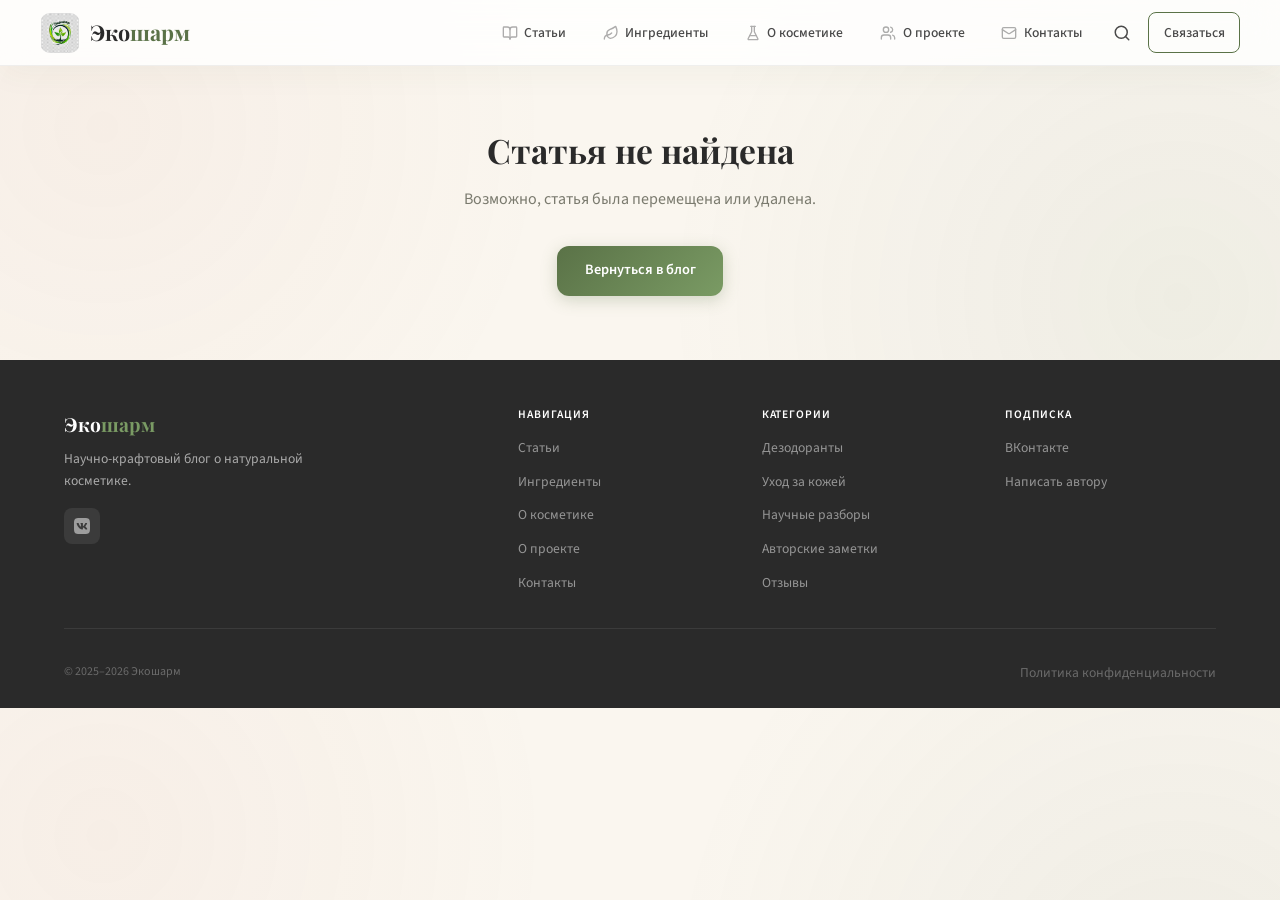
==== article.html @ a515c119 "Prepare Ecosharm site for GitHub Pages" ====
<!DOCTYPE html>
<html lang="ru">
<head>
  <meta charset="UTF-8">
  <meta name="viewport" content="width=device-width, initial-scale=1.0">
  <title>Статья — Экошарм</title>
  <meta name="description" content="">
  <link rel="preconnect" href="https://fonts.googleapis.com">
  <link rel="preconnect" href="https://fonts.gstatic.com" crossorigin>
  <link href="https://fonts.googleapis.com/css2?family=Playfair+Display:ital,wght@0,400;0,600;0,700;1,400&family=Source+Sans+3:wght@300;400;500;600;700&display=swap" rel="stylesheet">
  <link rel="stylesheet" href="css/style.css">
</head>
<body>

<!-- HEADER -->
<header class="header" id="header">
  <div class="container header__inner">
    <a href="index.html" class="logo">
      <img src="logo.png" alt="Экошарм" class="logo__img">
      <div class="logo__text">Эко<span>шарм</span></div>
    </a>
    <nav>
      <ul class="nav" id="navLinks">
        <li>
          <a href="blog.html">
            <svg width="15" height="15" viewBox="0 0 24 24" fill="none" stroke="currentColor" stroke-width="2" stroke-linecap="round" stroke-linejoin="round"><path d="M12 7v14"/><path d="M3 18a1 1 0 0 1-1-1V4a1 1 0 0 1 1-1h5a4 4 0 0 1 4 4 4 4 0 0 1 4-4h5a1 1 0 0 1 1 1v13a1 1 0 0 1-1 1h-6a3 3 0 0 0-3 3 3 3 0 0 0-3-3z"/></svg>
            Статьи
          </a>
        </li>
        <li>
          <a href="blog.html">
            <svg width="15" height="15" viewBox="0 0 24 24" fill="none" stroke="currentColor" stroke-width="2" stroke-linecap="round" stroke-linejoin="round"><path d="M11 20A7 7 0 0 1 9.8 6.9C15.5 4.9 17 3.5 19 2c1 2 2 4.5 2 8 0 5.5-4.78 10-10 10Z"/><path d="M2 21c0-3 1.85-5.36 5.08-6C9.5 14.52 12 13 13 12"/></svg>
            Ингредиенты
          </a>
        </li>
        <li>
          <a href="blog.html">
            <svg width="15" height="15" viewBox="0 0 24 24" fill="none" stroke="currentColor" stroke-width="2" stroke-linecap="round" stroke-linejoin="round"><path d="M10 2v7.527a2 2 0 0 1-.211.896L4.72 20.55a1 1 0 0 0 .9 1.45h12.76a1 1 0 0 0 .9-1.45l-5.069-10.127A2 2 0 0 1 14 9.527V2"/><path d="M8.5 2h7"/><path d="M7 16h10"/></svg>
            О косметике
          </a>
        </li>
        <li>
          <a href="index.html">
            <svg width="15" height="15" viewBox="0 0 24 24" fill="none" stroke="currentColor" stroke-width="2" stroke-linecap="round" stroke-linejoin="round"><path d="M16 21v-2a4 4 0 0 0-4-4H6a4 4 0 0 0-4 4v2"/><circle cx="9" cy="7" r="4"/><path d="M22 21v-2a4 4 0 0 0-3-3.87"/><path d="M16 3.13a4 4 0 0 1 0 7.75"/></svg>
            О проекте
          </a>
        </li>
        <li>
          <a href="contact.html">
            <svg width="15" height="15" viewBox="0 0 24 24" fill="none" stroke="currentColor" stroke-width="2" stroke-linecap="round" stroke-linejoin="round"><rect width="20" height="16" x="2" y="4" rx="2"/><path d="m22 7-8.97 5.7a1.94 1.94 0 0 1-2.06 0L2 7"/></svg>
            Контакты
          </a>
        </li>
        <li>
          <button class="nav__search" id="searchBtn" aria-label="Поиск">
            <svg viewBox="0 0 24 24" fill="none" stroke="currentColor" stroke-width="2" stroke-linecap="round" stroke-linejoin="round"><circle cx="11" cy="11" r="8"/><path d="m21 21-4.3-4.3"/></svg>
          </button>
        </li>
        <li>
          <a href="contact.html" class="nav__subscribe">Связаться</a>
        </li>
      </ul>
    </nav>
    <button class="burger" id="burger" aria-label="Меню"><span></span><span></span><span></span></button>
  </div>
</header>

<!-- SEARCH OVERLAY -->
<div class="search-overlay" id="searchOverlay">
  <div class="search-box">
    <div class="search-input-wrap">
      <svg viewBox="0 0 24 24" fill="none" stroke="currentColor" stroke-width="2" stroke-linecap="round" stroke-linejoin="round"><circle cx="11" cy="11" r="8"/><path d="m21 21-4.3-4.3"/></svg>
      <input type="text" class="search-input" id="searchInput" placeholder="Поиск по статьям...">
      <button class="search-close" id="searchClose">
        <svg viewBox="0 0 24 24" fill="none" stroke="currentColor" stroke-width="2" stroke-linecap="round" stroke-linejoin="round"><path d="M18 6 6 18"/><path d="m6 6 12 12"/></svg>
      </button>
    </div>
    <div class="search-results" id="searchResults"></div>
  </div>
</div>

<main id="articlePage"></main>

<!-- FOOTER -->
<footer class="footer">
  <div class="container">
    <div class="footer__grid">
      <div class="footer__brand">
        <div class="logo__text" style="color:white;font-size:1.2rem;">Эко<span style="color:var(--olive-light);">шарм</span></div>
        <p>Научно-крафтовый блог о натуральной косметике.</p>
        <div class="footer__social">
          <a href="https://vk.com/pautinkainfo" target="_blank" rel="noopener noreferrer" aria-label="VK Татьяны Соколовой">
            <svg viewBox="0 0 24 24" fill="currentColor"><path d="M15.684 0H8.316C1.592 0 0 1.592 0 8.316v7.368C0 22.408 1.592 24 8.316 24h7.368C22.408 24 24 22.408 24 15.684V8.316C24 1.592 22.391 0 15.684 0zm3.692 17.123h-1.744c-.66 0-.864-.525-2.05-1.727-1.033-1-1.49-1.135-1.744-1.135-.356 0-.458.102-.458.593v1.575c0 .424-.135.678-1.253.678-1.846 0-3.896-1.118-5.339-3.202C4.624 10.857 4.03 8.57 4.03 8.096c0-.254.102-.491.593-.491h1.744c.44 0 .61.203.78.677.864 2.49 2.303 4.675 2.896 4.675.22 0 .322-.102.322-.66V9.721c-.068-1.186-.695-1.287-.695-1.71 0-.203.17-.407.44-.407h2.744c.373 0 .508.203.508.643v3.473c0 .372.17.508.271.508.22 0 .407-.136.813-.542 1.253-1.406 2.151-3.574 2.151-3.574.119-.254.322-.491.763-.491h1.744c.525 0 .644.27.525.643-.22 1.017-2.354 4.031-2.354 4.031-.186.305-.254.44 0 .78.186.254.796.78 1.203 1.253.745.847 1.32 1.558 1.473 2.05.17.49-.085.744-.576.744z"/></svg>
          </a>
        </div>
      </div>
      <div>
        <h4>Навигация</h4>
        <ul>
          <li><a href="blog.html">Статьи</a></li>
          <li><a href="blog.html">Ингредиенты</a></li>
          <li><a href="blog.html">О косметике</a></li>
          <li><a href="index.html">О проекте</a></li>
          <li><a href="contact.html">Контакты</a></li>
        </ul>
      </div>
      <div>
        <h4>Категории</h4>
        <ul>
          <li><a href="blog.html">Дезодоранты</a></li>
          <li><a href="blog.html">Уход за кожей</a></li>
          <li><a href="blog.html">Научные разборы</a></li>
          <li><a href="blog.html">Авторские заметки</a></li>
          <li><a href="blog.html">Отзывы</a></li>
        </ul>
      </div>
      <div>
        <h4>Подписка</h4>
        <ul>
          <li><a href="https://vk.com/pautinkainfo" target="_blank" rel="noopener noreferrer">ВКонтакте</a></li>
          <li><a href="contact.html">Написать автору</a></li>
        </ul>
      </div>
    </div>
    <div class="footer__bottom">
      <span>&copy; 2025–2026 Экошарм</span>
      <a href="#">Политика конфиденциальности</a>
    </div>
  </div>
</footer>

<button class="to-top" id="toTop" aria-label="Наверх">&uarr;</button>

<script src="js/data.js"></script>
<script src="js/main.js"></script>
</body>
</html>
---- css/style.css ----
/* ==========================================
   ЭКОШАРМ — v3 Modern Redesign
   ========================================== */

/* ===== VARIABLES ===== */
:root {
  --olive: #5A7247;
  --olive-dark: #3D5230;
  --olive-light: #7A9B64;
  --olive-muted: rgba(90,114,71,0.08);
  --terracotta: #C4704B;
  --terracotta-light: #E8956E;
  --cream: #FAF6EF;
  --cream-dark: #F0E8DA;
  --sand: #E0D5C3;
  --charcoal: #2A2A2A;
  --graphite: #4A4A4A;
  --stone: #7A7A6E;
  --white: #FFFFFF;

  --font-display: 'Playfair Display', Georgia, serif;
  --font-body: 'Source Sans 3', 'Segoe UI', sans-serif;

  --max-w: 1200px;
  --content-w: 720px;
  --radius: 12px;
  --radius-lg: 18px;
  --radius-xl: 24px;

  --shadow-sm: 0 2px 8px rgba(0,0,0,0.05);
  --shadow-md: 0 8px 30px rgba(0,0,0,0.08);
  --shadow-lg: 0 20px 60px rgba(0,0,0,0.1);
  --shadow-card: 0 4px 20px rgba(90,114,71,0.08);
  --shadow-card-hover: 0 12px 40px rgba(90,114,71,0.14);

  --glass-bg: rgba(255,255,255,0.82);
  --glass-border: rgba(255,255,255,0.4);
  --transition: 0.3s cubic-bezier(0.4, 0, 0.2, 1);
}

/* ===== RESET ===== */
*, *::before, *::after { margin: 0; padding: 0; box-sizing: border-box; }
html { scroll-behavior: smooth; }
body {
  font-family: var(--font-body);
  line-height: 1.7;
  color: var(--charcoal);
  background: var(--cream);
  -webkit-font-smoothing: antialiased;
  overflow-x: hidden;
}
img { max-width: 100%; height: auto; display: block; }
a { color: var(--olive); text-decoration: none; transition: color var(--transition); }
a:hover { color: var(--terracotta); }
ul { list-style: none; }

h1, h2, h3, h4 { font-family: var(--font-display); font-weight: 700; line-height: 1.2; }
h1 { font-size: clamp(2.2rem, 5vw, 3.4rem); letter-spacing: -0.02em; }
h2 { font-size: clamp(1.5rem, 3vw, 2.1rem); }
h3 { font-size: clamp(1.1rem, 2vw, 1.35rem); }

.container { max-width: var(--max-w); margin: 0 auto; padding: 0 1.5rem; }
.container--narrow { max-width: var(--content-w); }

/* ===== HEADER ===== */
.header {
  position: sticky; top: 0; z-index: 100;
  background: var(--glass-bg);
  backdrop-filter: blur(16px);
  -webkit-backdrop-filter: blur(16px);
  border-bottom: 1px solid rgba(0,0,0,0.06);
  transition: background var(--transition), box-shadow var(--transition);
}
.header.scrolled {
  background: rgba(250,246,239,0.97);
  box-shadow: 0 2px 20px rgba(0,0,0,0.06);
}
.header__inner {
  display: flex; align-items: center; justify-content: space-between;
  padding: 0.75rem 0;
}

/* Logo */
.logo { display: flex; align-items: center; gap: 0.6rem; text-decoration: none; }
.logo__img {
  width: 40px; height: 40px;
  border-radius: 10px;
  object-fit: contain;
  transition: transform var(--transition);
}
.logo:hover .logo__img { transform: rotate(-5deg) scale(1.05); }
.logo__icon {
  width: 36px; height: 36px;
  background: var(--olive);
  border-radius: 10px;
  display: flex; align-items: center; justify-content: center;
  color: white; font-size: 1rem;
  box-shadow: 0 2px 8px rgba(90,114,71,0.3);
  transition: transform var(--transition);
}
.logo:hover .logo__icon { transform: rotate(-5deg) scale(1.05); }
.logo__text {
  font-family: var(--font-display); font-size: 1.35rem; font-weight: 700;
  color: var(--charcoal);
}
.logo__text span { color: var(--olive); }

/* Navigation */
.nav { display: flex; align-items: center; gap: 0.5rem; list-style: none; }
.nav li { position: relative; }
.nav a {
  display: inline-flex; align-items: center; gap: 0.4rem;
  padding: 0.5rem 0.9rem;
  font-size: 0.85rem; font-weight: 500; color: var(--graphite);
  border-radius: 8px; transition: all var(--transition);
}
.nav a svg { width: 16px; height: 16px; opacity: 0.45; transition: opacity var(--transition); }
.nav a:hover { color: var(--olive); background: var(--olive-muted); }
.nav a:hover svg { opacity: 0.8; }
.nav a.active { color: var(--olive); font-weight: 600; }
.nav a.active::after {
  content: ''; position: absolute; bottom: 2px; left: 50%; transform: translateX(-50%);
  width: 18px; height: 2px; background: var(--olive); border-radius: 1px;
}

/* Search icon */
.nav__search {
  width: 36px; height: 36px;
  display: flex; align-items: center; justify-content: center;
  border: none; background: transparent; cursor: pointer;
  border-radius: 8px; transition: all var(--transition);
  color: var(--graphite);
}
.nav__search:hover { background: var(--olive-muted); color: var(--olive); }
.nav__search svg { width: 18px; height: 18px; }

/* Subscribe button */
.nav__subscribe {
  display: inline-flex; align-items: center; gap: 0.3rem;
  padding: 0.5rem 1.1rem;
  background: transparent; color: var(--olive);
  border: 1.5px solid var(--olive);
  border-radius: var(--radius); font-size: 0.8rem; font-weight: 600;
  cursor: pointer; transition: all var(--transition);
  text-decoration: none;
}
.nav__subscribe:hover {
  background: var(--olive); color: white;
  box-shadow: 0 4px 16px rgba(90,114,71,0.3);
  transform: translateY(-1px);
}

/* Burger */
.burger {
  display: none; background: none; border: none; cursor: pointer;
  padding: 0.5rem; border-radius: 8px;
  transition: background var(--transition);
}
.burger:hover { background: var(--olive-muted); }
.burger span {
  display: block; width: 20px; height: 2px; background: var(--charcoal);
  margin: 5px 0; transition: all 0.3s; border-radius: 1px;
}

/* ===== SEARCH OVERLAY ===== */
.search-overlay {
  position: fixed; inset: 0; z-index: 200;
  background: rgba(42,42,42,0.6);
  backdrop-filter: blur(8px);
  -webkit-backdrop-filter: blur(8px);
  display: flex; align-items: flex-start; justify-content: center;
  padding-top: 12vh;
  opacity: 0; pointer-events: none;
  transition: opacity 0.3s;
}
.search-overlay.open { opacity: 1; pointer-events: all; }
.search-box {
  background: white; border-radius: var(--radius-xl);
  width: 90%; max-width: 600px;
  box-shadow: var(--shadow-lg);
  overflow: hidden;
  transform: translateY(-20px);
  transition: transform 0.3s;
}
.search-overlay.open .search-box { transform: translateY(0); }
.search-input-wrap {
  display: flex; align-items: center; gap: 0.8rem;
  padding: 1.2rem 1.5rem;
  border-bottom: 1px solid rgba(0,0,0,0.06);
}
.search-input-wrap svg { width: 20px; height: 20px; color: var(--stone); flex-shrink: 0; }
.search-input {
  flex: 1; border: none; outline: none;
  font-family: var(--font-body); font-size: 1rem;
  color: var(--charcoal); background: transparent;
}
.search-input::placeholder { color: var(--stone); }
.search-close {
  background: none; border: none; cursor: pointer;
  color: var(--stone); padding: 0.3rem; border-radius: 6px;
  transition: all var(--transition);
}
.search-close:hover { background: var(--cream); color: var(--charcoal); }
.search-close svg { width: 18px; height: 18px; }
.search-results { max-height: 50vh; overflow-y: auto; padding: 0.5rem; }
.search-result {
  display: flex; gap: 1rem; padding: 0.8rem; border-radius: var(--radius);
  text-decoration: none; color: inherit; transition: background var(--transition);
}
.search-result:hover { background: var(--cream); }
.search-result__img {
  width: 60px; height: 60px; border-radius: 8px; object-fit: cover;
  background: var(--cream-dark); flex-shrink: 0;
}
.search-result__info { flex: 1; min-width: 0; }
.search-result__cat {
  font-size: 0.65rem; font-weight: 600; text-transform: uppercase;
  letter-spacing: 0.08em; color: var(--terracotta); margin-bottom: 0.15rem;
}
.search-result__title {
  font-family: var(--font-display); font-size: 0.95rem;
  line-height: 1.3; color: var(--charcoal);
}
.search-empty {
  text-align: center; padding: 2rem 1rem; color: var(--stone);
  font-size: 0.9rem;
}

/* ===== HERO ===== */
.hero {
  padding: 6rem 0 5rem;
  position: relative;
  overflow: hidden;
  background-image: url('../Фото к статьям/patern_listya.png');
  background-size: cover;
  background-position: center;
  background-repeat: no-repeat;
}
.hero::before {
  content: ''; position: absolute; inset: 0;
  background: rgba(250,246,239,0.85);
  pointer-events: none;
}
.hero__grid {
  display: grid; grid-template-columns: 1fr 1fr;
  gap: 4rem; align-items: center;
  position: relative; z-index: 1;
}
.hero__content { max-width: 540px; }
.hero__badge {
  display: inline-flex; align-items: center; gap: 0.4rem;
  background: white; border: 1px solid var(--sand);
  border-radius: 20px; padding: 0.4rem 1.1rem;
  font-size: 0.72rem; font-weight: 500; color: var(--olive);
  text-transform: uppercase; letter-spacing: 0.1em;
  margin-bottom: 1.8rem;
  box-shadow: var(--shadow-sm);
}
.hero h1 { margin-bottom: 1.4rem; }
.hero h1 em {
  font-style: normal; color: var(--olive);
  position: relative;
}
.hero h1 em::after {
  content: ''; position: absolute; bottom: 3px; left: 0; right: 0;
  height: 12px; background: rgba(90,114,71,0.12); border-radius: 6px; z-index: -1;
}
.hero__sub {
  font-size: 1.1rem; color: var(--stone); line-height: 1.85;
  font-weight: 300; margin-bottom: 2.2rem;
}
.hero__actions { display: flex; gap: 1rem; flex-wrap: wrap; }

/* Hero visual — decorative CSS composition */
.hero__visual {
  position: relative; display: flex; justify-content: center; align-items: center;
  min-height: 400px;
}
.hero__visual-bg {
  position: absolute; width: 320px; height: 320px;
  background: radial-gradient(circle, rgba(90,114,71,0.12) 0%, transparent 70%);
  border-radius: 50%; filter: blur(30px);
}
.hero__product-img {
  position: relative; z-index: 2;
  max-width: 360px; width: 100%; height: auto;
  border-radius: var(--radius-xl);
  box-shadow: var(--shadow-lg);
}
.hero__stamp {
  position: absolute; top: 10px; right: 20px; z-index: 3;
  width: 100px; height: 100px;
}
.hero__stamp svg { width: 100%; height: 100%; }

/* ===== BUTTONS ===== */
.btn {
  display: inline-flex; align-items: center; gap: 0.4rem;
  padding: 0.8rem 1.7rem; border-radius: var(--radius);
  font-family: var(--font-body); font-size: 0.9rem; font-weight: 600;
  cursor: pointer; transition: all var(--transition); border: none; text-decoration: none;
}
.btn--primary {
  background: linear-gradient(135deg, var(--olive), var(--olive-light));
  color: white;
  box-shadow: 0 4px 16px rgba(90,114,71,0.25);
}
.btn--primary:hover {
  color: white;
  transform: translateY(-2px);
  box-shadow: 0 8px 24px rgba(90,114,71,0.35);
}
.btn--outline {
  background: transparent; color: var(--olive);
  border: 1.5px solid var(--olive);
}
.btn--outline:hover {
  background: var(--olive); color: white;
  box-shadow: 0 4px 16px rgba(90,114,71,0.2);
}
.btn--ghost {
  background: transparent; color: var(--graphite);
  padding: 0.8rem 1rem;
  position: relative;
}
.btn--ghost::after {
  content: ''; position: absolute; bottom: 0.5rem; left: 1rem; right: 1rem;
  height: 1px; background: var(--stone); transition: background var(--transition);
}
.btn--ghost:hover { color: var(--olive); }
.btn--ghost:hover::after { background: var(--olive); }
.btn--sm { padding: 0.5rem 1rem; font-size: 0.82rem; }

/* ===== SECTION UTILS ===== */
.section { padding: 5rem 0; }
.section--white { background: white; }
.section-label {
  display: inline-block; font-size: 0.7rem; font-weight: 600;
  text-transform: uppercase; letter-spacing: 0.12em;
  color: var(--terracotta); margin-bottom: 0.5rem;
}
.section-header { text-align: center; margin-bottom: 2.5rem; }
.section-header h2 { margin-bottom: 0.5rem; }

/* ===== LATEST ARTICLES STRIP ===== */
.latest-strip {
  padding: 2.7rem 0 3rem;
  background: linear-gradient(180deg, white 0%, #FAF8F2 100%);
  border-bottom: 1px solid rgba(90,114,71,0.09);
  position: relative; z-index: 2;
}
.latest-strip__head {
  display: flex; justify-content: space-between; align-items: flex-end;
  gap: 1rem; margin-bottom: 1.35rem;
}
.latest-strip__head .section-label { margin-bottom: 0.2rem; }
.latest-strip__head h2 { font-size: clamp(1.35rem, 2.4vw, 1.8rem); }
.latest-strip__all { font-size: 0.86rem; font-weight: 600; white-space: nowrap; }
.latest-strip__all span { display: inline-block; transition: transform var(--transition); }
.latest-strip__all:hover span { transform: translateX(4px); }
.latest-strip__viewport { overflow-x: auto; scrollbar-width: thin; scrollbar-color: var(--sand) transparent; padding: 0.2rem 0 0.85rem; }
.latest-strip__track {
  display: grid; grid-auto-flow: column; grid-auto-columns: minmax(250px, 1fr);
  gap: 1rem; min-width: max-content; scroll-snap-type: x mandatory;
}
.latest-card {
  width: min(272px, 72vw); display: grid; grid-template-columns: 104px 1fr;
  min-height: 150px; overflow: hidden; scroll-snap-align: start;
  background: white; border-radius: 16px; border: 1px solid rgba(90,114,71,0.09);
  color: inherit; box-shadow: 0 8px 24px rgba(61,82,48,0.075);
  transition: transform var(--transition), box-shadow var(--transition), border-color var(--transition);
}
.latest-card:hover {
  color: inherit; transform: translateY(-3px); border-color: rgba(90,114,71,0.2);
  box-shadow: 0 15px 34px rgba(61,82,48,0.13);
}
.latest-card__image { position: relative; overflow: hidden; background: var(--cream-dark); }
.latest-card__image img { width: 100%; height: 100%; object-fit: cover; transition: transform 0.5s ease; }
.latest-card:hover .latest-card__image img { transform: scale(1.05); }
.latest-card__image > span:not(.latest-card__badge) {
  width: 100%; height: 100%; display: flex; align-items: center; justify-content: center;
  font-family: var(--font-display); font-size: 2rem; color: var(--olive);
}
.latest-card__badge {
  position: absolute; top: 0.55rem; left: 0.55rem; padding: 0.22rem 0.48rem;
  border-radius: 7px; background: var(--terracotta); color: white;
  font-size: 0.56rem; line-height: 1; font-weight: 700; text-transform: uppercase; letter-spacing: 0.05em;
  box-shadow: 0 3px 10px rgba(42,42,42,0.15);
}
.latest-card__body { min-width: 0; padding: 0.9rem 0.9rem 0.8rem; display: flex; flex-direction: column; }
.latest-card__meta { display: flex; justify-content: space-between; gap: 0.4rem; margin-bottom: 0.45rem; font-size: 0.6rem; }
.latest-card__meta span { color: var(--terracotta); font-weight: 700; text-transform: uppercase; letter-spacing: 0.06em; }
.latest-card__meta time { color: var(--stone); white-space: nowrap; }
.latest-card h3 { font-size: 0.92rem; line-height: 1.28; display: -webkit-box; -webkit-box-orient: vertical; -webkit-line-clamp: 3; overflow: hidden; }
.latest-card__read { margin-top: auto; padding-top: 0.5rem; color: var(--olive); font-size: 0.7rem; font-weight: 600; }
.latest-card__read b { display: inline-block; transition: transform var(--transition); }
.latest-card:hover .latest-card__read b { transform: translateX(3px); }
.latest-strip__mobile-hint { display: none; color: var(--stone); font-size: 0.7rem; text-align: center; }

/* ===== HOOK (shocking fact) ===== */
.hook { padding: 3.5rem 0; }
.hook__inner {
  max-width: 800px; margin: 0 auto;
  min-height: 292px; text-align: center; padding: 2.5rem 5rem 1.6rem;
  background: linear-gradient(135deg, rgba(90,114,71,0.04) 0%, rgba(196,112,75,0.03) 100%);
  border-radius: var(--radius-xl);
  border: 1px solid rgba(90,114,71,0.08);
  position: relative; display: flex; flex-direction: column; justify-content: center;
  box-shadow: 0 16px 46px rgba(61,82,48,0.07);
  outline: none; cursor: ns-resize;
}
.hook__inner:focus-visible { box-shadow: 0 0 0 3px rgba(90,114,71,0.18), 0 16px 46px rgba(61,82,48,0.1); }
.hook__icon {
  width: 44px; height: 44px; margin: 0 auto 1.2rem;
  background: rgba(196,112,75,0.1);
  border-radius: 12px;
  display: flex; align-items: center; justify-content: center;
}
.hook__icon svg { width: 20px; height: 20px; color: var(--terracotta); }
.hook__text {
  font-family: var(--font-display); font-size: clamp(1.1rem, 2.2vw, 1.4rem);
  font-style: italic; color: var(--charcoal); line-height: 1.6;
  max-width: 650px; margin: 0 auto 1rem;
}
.hook__source {
  font-size: 0.82rem; color: var(--stone);
}
.hook__source a { color: var(--stone); text-decoration: underline; text-decoration-color: rgba(122,122,110,0.35); text-underline-offset: 3px; }
.hook__source a:hover { color: var(--olive); text-decoration-color: var(--olive); }
.hook__slide { transition: opacity 0.18s ease, transform 0.18s ease; }
.hook__slide.is-changing { opacity: 0; transform: translateY(7px); }
.hook__nav {
  position: absolute; top: 50%; transform: translateY(-50%); z-index: 2;
  width: 42px; height: 42px; border-radius: 50%; border: 1px solid rgba(90,114,71,0.13);
  background: rgba(255,255,255,0.86); color: var(--olive); cursor: pointer;
  display: flex; align-items: center; justify-content: center; font-size: 1rem;
  box-shadow: 0 7px 20px rgba(61,82,48,0.09); transition: all var(--transition);
}
.hook__nav:hover { background: var(--olive); color: white; transform: translateY(-50%) scale(1.06); }
.hook__nav--prev { left: 1.35rem; }
.hook__nav--next { right: 1.35rem; }
.hook__footer { display: flex; flex-direction: column; align-items: center; gap: 0.55rem; margin-top: 1.25rem; }
.hook__dots { display: flex; align-items: center; justify-content: center; gap: 0.4rem; }
.hook__dots button {
  width: 7px; height: 7px; padding: 0; border: 0; border-radius: 10px;
  background: rgba(90,114,71,0.2); cursor: pointer; transition: all var(--transition);
}
.hook__dots button.active { width: 22px; background: var(--olive); }
.hook__dots button:focus-visible { outline: 2px solid var(--olive); outline-offset: 3px; }
.hook__hint { font-size: 0.62rem; color: rgba(122,122,110,0.72); letter-spacing: 0.03em; }

/* ===== PROBLEMS ===== */
.problems { padding: 5rem 0; }
.problems__grid {
  display: grid; grid-template-columns: repeat(3, 1fr); gap: 1.5rem;
}
.problem-card {
  padding: 2rem; background: white;
  border-radius: var(--radius-lg);
  border: 1px solid rgba(0,0,0,0.04);
  box-shadow: var(--shadow-sm);
  transition: all var(--transition);
  position: relative;
}
.problem-card:hover {
  transform: translateY(-4px);
  box-shadow: var(--shadow-card-hover);
}
.problem-card__num {
  font-family: var(--font-display); font-size: 2.5rem;
  font-weight: 700; color: rgba(90,114,71,0.1);
  line-height: 1; margin-bottom: 0.8rem;
}
.problem-card h3 {
  margin-bottom: 0.5rem; font-size: 1.15rem;
}
.problem-card p {
  color: var(--stone); font-size: 0.9rem; line-height: 1.65;
  margin-bottom: 1rem;
}
.problem-card__link {
  font-size: 0.82rem; font-weight: 600; color: var(--olive);
  transition: color var(--transition);
}
.problem-card__link:hover { color: var(--terracotta); }

/* ===== TESTIMONIAL ===== */
.testimonial {
  padding: 3.5rem 0; background: var(--olive-dark); color: white; text-align: center;
}
.testimonial blockquote {
  font-family: var(--font-display); font-size: clamp(1rem, 2.2vw, 1.35rem);
  font-style: italic; max-width: 650px; margin: 0 auto; line-height: 1.6; opacity: 0.9;
}
.testimonial cite {
  display: block; margin-top: 0.8rem; font-family: var(--font-body);
  font-style: normal; font-size: 0.8rem; opacity: 0.5;
}

/* ===== FEATURES (4 columns) ===== */
.features {
  padding: 5rem 0;
  background: white;
  position: relative;
}
.features::before {
  content: ''; position: absolute; top: 0; left: 0; right: 0;
  height: 1px; background: linear-gradient(90deg, transparent, var(--sand), transparent);
}
.features__grid {
  display: grid; grid-template-columns: repeat(4, 1fr); gap: 1.5rem;
}
.feature {
  display: flex; flex-direction: column;
  padding: 1.8rem 1.5rem; border-radius: var(--radius-lg);
  background: var(--cream); text-decoration: none; color: inherit;
  transition: all var(--transition);
  border: 1px solid transparent;
}
.feature:hover {
  border-color: rgba(90,114,71,0.12);
  transform: translateY(-4px);
  box-shadow: var(--shadow-card-hover);
}
.feature__icon {
  width: 48px; height: 48px;
  background: linear-gradient(135deg, var(--olive), var(--olive-light));
  border-radius: 12px;
  display: flex; align-items: center; justify-content: center;
  margin-bottom: 1.2rem;
  box-shadow: 0 4px 12px rgba(90,114,71,0.2);
}
.feature__icon svg { width: 22px; height: 22px; color: white; }
.feature h3 { margin-bottom: 0.4rem; font-size: 1.05rem; }
.feature p { color: var(--stone); font-size: 0.88rem; line-height: 1.65; }

/* ===== ABOUT ===== */
.about { padding: 5rem 0; }
.about__grid {
  display: grid; grid-template-columns: 1fr 1fr;
  gap: 3rem; align-items: center;
}
.about__label {
  display: inline-flex; align-items: center; gap: 0.5rem;
  background: var(--olive-muted); padding: 0.3rem 0.9rem;
  border-radius: 16px; font-size: 0.75rem; font-weight: 500;
  color: var(--olive-dark); margin-bottom: 1.2rem;
}
.about__label::before {
  content: ''; width: 6px; height: 6px;
  background: var(--olive); border-radius: 50%;
}
.about__text p { color: var(--graphite); font-size: 1rem; line-height: 1.8; margin-bottom: 1rem; }
.about__quote {
  font-family: var(--font-display); font-size: 1.1rem;
  color: var(--olive-dark); font-style: italic;
  border-left: 3px solid var(--olive);
  padding-left: 1.2rem; margin: 1.5rem 0;
}
.stats { display: grid; grid-template-columns: 1fr 1fr; gap: 1rem; }
.stat {
  background: white; border-radius: var(--radius);
  padding: 1.5rem; text-align: center;
  border: 1px solid rgba(0,0,0,0.04);
  box-shadow: var(--shadow-sm);
  transition: all var(--transition);
}
.stat:hover {
  transform: translateY(-3px);
  box-shadow: var(--shadow-md);
}
.stat__num {
  font-family: var(--font-display); font-size: 2rem;
  font-weight: 700; color: var(--olive); line-height: 1;
}
.stat__icon {
  display: flex; align-items: center; justify-content: center;
  width: 32px; height: 32px; margin: 0 auto 0.5rem;
  background: var(--olive-muted); border-radius: 8px;
}
.stat__icon svg { width: 16px; height: 16px; color: var(--olive); }
.stat__label {
  font-size: 0.72rem; color: var(--stone);
  text-transform: uppercase; letter-spacing: 0.06em;
  font-weight: 500; margin-top: 0.4rem;
}

/* ===== HOW WE WORK ===== */
.how { padding: 5rem 0; background: white; }
.how__grid {
  display: grid; grid-template-columns: repeat(3, 1fr); gap: 2rem;
}
.how__step {
  text-align: center; padding: 2rem 1.5rem;
  position: relative;
}
.how__step-num {
  display: inline-flex; align-items: center; justify-content: center;
  width: 40px; height: 40px;
  background: linear-gradient(135deg, var(--olive), var(--olive-light));
  color: white; border-radius: 50%;
  font-family: var(--font-display); font-size: 1rem; font-weight: 700;
  margin-bottom: 1.2rem;
  box-shadow: 0 4px 12px rgba(90,114,71,0.25);
}
.how__step-icon {
  width: 64px; height: 64px;
  margin: 0 auto 1rem;
  background: var(--olive-muted);
  border-radius: 16px;
  display: flex; align-items: center; justify-content: center;
}
.how__step-icon svg { width: 28px; height: 28px; color: var(--olive); }
.how__step h3 { margin-bottom: 0.5rem; }
.how__step p { color: var(--stone); font-size: 0.9rem; line-height: 1.65; }
.how__step::after {
  content: ''; position: absolute; top: 52px; right: -1rem;
  width: 2rem; height: 1px; background: var(--sand);
}
.how__step:last-child::after { display: none; }

/* ===== BLOG PREVIEW ===== */
.blog { padding: 5rem 0; background: var(--cream); }
.blog__head {
  display: flex; justify-content: space-between; align-items: flex-end;
  margin-bottom: 2rem;
}
.blog__head h2 { margin-bottom: 0; }

/* Filters */
.filters { display: flex; flex-wrap: wrap; gap: 0.5rem; margin-bottom: 2rem; }
.filter {
  padding: 0.45rem 1.1rem;
  border: 1.5px solid var(--sand); border-radius: 20px;
  background: transparent; font-family: var(--font-body); font-size: 0.82rem;
  font-weight: 500; color: var(--graphite); cursor: pointer;
  transition: all var(--transition);
}
.filter:hover { border-color: var(--olive); color: var(--olive); }
.filter.active {
  background: var(--olive); border-color: var(--olive); color: white;
  box-shadow: 0 2px 8px rgba(90,114,71,0.2);
}

/* Article cards */
.articles { display: grid; grid-template-columns: repeat(auto-fill, minmax(320px, 1fr)); gap: 1.5rem; }
.card {
  background: white; border-radius: var(--radius-lg); overflow: hidden;
  transition: all var(--transition); display: flex; flex-direction: column;
  border: 1px solid transparent;
  text-decoration: none; color: inherit;
}
.card:hover {
  transform: translateY(-4px);
  box-shadow: var(--shadow-card-hover);
  border-color: rgba(90,114,71,0.1);
}
.card__img {
  width: 100%; aspect-ratio: 16/10; overflow: hidden;
  background: linear-gradient(135deg, #E8F5E9, #F1E8D8);
}
.card__img img { width: 100%; height: 100%; object-fit: cover; transition: transform 0.5s; }
.card:hover .card__img img { transform: scale(1.04); }
.card__body { padding: 1.3rem; flex: 1; display: flex; flex-direction: column; }
.card__cat {
  font-size: 0.65rem; font-weight: 600; text-transform: uppercase;
  letter-spacing: 0.1em; color: var(--terracotta); margin-bottom: 0.3rem;
}
.card__title {
  font-size: 1.1rem; line-height: 1.3; margin-bottom: 0.3rem;
  transition: color var(--transition);
}
.card:hover .card__title { color: var(--olive); }
.card__excerpt { color: var(--stone); font-size: 0.85rem; line-height: 1.6; flex: 1; }
.card__tags {
  display: flex; flex-wrap: wrap; gap: 0.2rem;
  margin-top: 1rem; padding-top: 0.8rem;
  border-top: 1px solid rgba(0,0,0,0.05);
}
.tag {
  padding: 0.15rem 0.5rem; background: var(--cream); color: var(--olive);
  border-radius: 6px; font-size: 0.65rem; font-weight: 500;
}
.card.hidden { display: none; }

/* ===== ARTICLE PAGE ===== */
.article-hero { padding: 3rem 0 1.5rem; text-align: center; }
.article-hero__meta {
  display: flex; align-items: center; justify-content: center;
  gap: 0.8rem; margin-bottom: 1rem; font-size: 0.82rem; color: var(--stone);
}
.article-hero__cat {
  background: var(--olive); color: white;
  padding: 0.2rem 0.7rem; border-radius: 12px;
  font-size: 0.7rem; font-weight: 600;
  text-transform: uppercase; letter-spacing: 0.05em;
}
.article-hero h1 { max-width: 680px; margin: 0 auto 0.8rem; }
.back-link {
  display: inline-flex; align-items: center; gap: 0.3rem;
  font-size: 0.82rem; color: var(--stone); margin-bottom: 1.5rem;
  transition: color var(--transition);
}
.back-link:hover { color: var(--olive); }
.cover {
  max-width: 860px; margin: 0 auto 2.5rem;
  border-radius: var(--radius-lg); overflow: hidden;
  box-shadow: var(--shadow-md);
}
.cover img { width: 100%; }

/* Article layout with TOC */
.article-layout {
  display: grid; grid-template-columns: 1fr 240px;
  gap: 3rem; align-items: start;
  max-width: 960px; margin: 0 auto; padding-bottom: 4rem;
}
.content p { font-size: 1.05rem; line-height: 1.85; margin-bottom: 1.3rem; color: var(--graphite); }
.content h2 {
  margin: 2rem 0 0.8rem; font-size: 1.5rem;
  scroll-margin-top: 100px;
}
.content h3 {
  margin: 1.5rem 0 0.6rem; font-size: 1.2rem;
  scroll-margin-top: 100px;
}
.content strong { color: var(--olive-dark); font-weight: 600; }
.content em { color: var(--terracotta); }
.content blockquote {
  border-left: 3px solid var(--olive);
  padding: 0.8rem 1.5rem; margin: 1.5rem 0;
  background: var(--cream); border-radius: 0 8px 8px 0;
  font-style: italic; color: var(--stone);
}

/* Table of Contents */
.toc {
  position: sticky; top: 100px;
  padding: 1.2rem; background: white;
  border-radius: var(--radius);
  border: 1px solid rgba(0,0,0,0.05);
  box-shadow: var(--shadow-sm);
}
.toc__title {
  font-size: 0.72rem; font-weight: 600; text-transform: uppercase;
  letter-spacing: 0.1em; color: var(--stone); margin-bottom: 0.8rem;
}
.toc__list { display: flex; flex-direction: column; gap: 0.2rem; }
.toc__link {
  display: block; padding: 0.35rem 0.6rem;
  font-size: 0.82rem; color: var(--stone);
  border-radius: 6px; transition: all var(--transition);
  text-decoration: none; line-height: 1.4;
  border-left: 2px solid transparent;
}
.toc__link:hover { color: var(--olive); background: var(--olive-muted); }
.toc__link.active {
  color: var(--olive); font-weight: 600;
  background: var(--olive-muted);
  border-left-color: var(--olive);
}
.toc__link--h3 { padding-left: 1.2rem; font-size: 0.78rem; }

/* Signature */
.signature {
  margin-top: 2rem; padding-top: 1.5rem;
  border-top: 1px solid var(--sand);
  display: flex; align-items: center; gap: 0.8rem;
}
.signature__avatar {
  width: 44px; height: 44px; border-radius: 50%;
  background: linear-gradient(135deg, var(--olive), var(--olive-light));
  display: flex; align-items: center; justify-content: center;
  color: white; font-family: var(--font-display);
  font-size: 1.1rem; font-weight: 700; flex-shrink: 0;
  box-shadow: 0 2px 8px rgba(90,114,71,0.25);
}
.signature__name { font-weight: 600; }
.signature__role { font-size: 0.82rem; color: var(--stone); }

/* Related articles */
.related { margin-top: 2.5rem; padding-top: 2rem; border-top: 1px solid var(--sand); }
.related h3 { font-size: 0.95rem; color: var(--stone); margin-bottom: 1.2rem; }
.related__grid { display: grid; grid-template-columns: repeat(auto-fit, minmax(260px, 1fr)); gap: 1rem; }
.related__item {
  display: block; padding: 1rem; background: var(--cream);
  border-radius: var(--radius); text-decoration: none; color: inherit;
  transition: all var(--transition); border: 1px solid transparent;
}
.related__item:hover { border-color: rgba(90,114,71,0.12); transform: translateY(-2px); box-shadow: var(--shadow-sm); }
.related__item .card__cat { margin-bottom: 0.2rem; }
.related__item .card__title { font-size: 0.95rem; }

/* ===== CONTACT ===== */
.contact { padding: 5rem 0; }
.contact__grid {
  display: grid; grid-template-columns: 1fr 1fr;
  gap: 3rem; align-items: start;
}
.contact__info h1 { margin-bottom: 1rem; }
.contact__info > p { color: var(--graphite); font-size: 1rem; line-height: 1.8; margin-bottom: 1.5rem; }
.contact__features { display: flex; flex-direction: column; gap: 0.8rem; }
.contact__features li {
  display: flex; align-items: flex-start; gap: 0.8rem;
  padding: 1rem; background: white; border-radius: var(--radius);
  box-shadow: var(--shadow-sm); transition: all var(--transition);
}
.contact__features li:hover { box-shadow: var(--shadow-md); transform: translateY(-1px); }
.contact__features .icon {
  width: 40px; height: 40px; background: var(--olive-muted);
  border-radius: 10px; display: flex; align-items: center; justify-content: center;
  font-size: 1rem; flex-shrink: 0;
}
.contact__features strong { display: block; font-size: 0.9rem; color: var(--charcoal); }
.contact__features span { font-size: 0.8rem; color: var(--stone); }

.form-card {
  background: white; border-radius: var(--radius-lg); padding: 2rem;
  box-shadow: var(--shadow-md);
}
.form-card h3 { margin-bottom: 1.2rem; }
.field { margin-bottom: 1rem; }
.field label { display: block; font-size: 0.8rem; font-weight: 600; color: var(--graphite); margin-bottom: 0.3rem; }
.field input, .field textarea, .field select {
  width: 100%; padding: 0.75rem 1rem;
  border: 1.5px solid var(--sand); border-radius: 10px;
  font-family: var(--font-body); font-size: 0.9rem;
  color: var(--charcoal); background: var(--cream);
  transition: all var(--transition);
}
.field input:focus, .field textarea:focus, .field select:focus {
  outline: none; border-color: var(--olive); background: white;
  box-shadow: 0 0 0 3px rgba(90,114,71,0.1);
}
.field textarea { min-height: 130px; resize: vertical; }
.field select {
  cursor: pointer; appearance: none;
  background-image: url("data:image/svg+xml,%3Csvg xmlns='http://www.w3.org/2000/svg' width='12' height='12' viewBox='0 0 24 24' fill='none' stroke='%237A7A6E' stroke-width='2'%3E%3Cpolyline points='6 9 12 15 18 9'/%3E%3C/svg%3E");
  background-repeat: no-repeat; background-position: right 0.8rem center;
  padding-right: 2rem;
}

/* ===== FOOTER ===== */
.footer {
  background: var(--charcoal); color: rgba(255,255,255,0.6);
  padding: 3rem 0 1.5rem;
}
.footer__grid {
  display: grid; grid-template-columns: 2fr 1fr 1fr 1fr;
  gap: 2rem; margin-bottom: 2rem;
  padding-bottom: 2rem;
  border-bottom: 1px solid rgba(255,255,255,0.08);
}
.footer__brand p { font-size: 0.85rem; line-height: 1.6; max-width: 280px; margin-top: 0.5rem; }
.footer h4 {
  color: white; font-family: var(--font-body);
  font-size: 0.72rem; font-weight: 600;
  text-transform: uppercase; letter-spacing: 0.08em;
  margin-bottom: 0.8rem;
}
.footer ul { display: flex; flex-direction: column; gap: 0.4rem; }
.footer a { color: rgba(255,255,255,0.5); font-size: 0.85rem; transition: color var(--transition); }
.footer a:hover { color: white; }
.footer__social { display: flex; gap: 0.6rem; margin-top: 1rem; }
.footer__social a {
  width: 36px; height: 36px;
  display: flex; align-items: center; justify-content: center;
  background: rgba(255,255,255,0.08); border-radius: 8px;
  color: rgba(255,255,255,0.5); transition: all var(--transition);
}
.footer__social a:hover {
  background: var(--olive); color: white;
  transform: translateY(-2px);
}
.footer__social svg { width: 16px; height: 16px; }
.footer__products {
  margin-top: 1.5rem; padding-top: 1.5rem;
  border-top: 1px solid rgba(255,255,255,0.08);
}
.footer__products h4 { margin-bottom: 0.6rem; }
.footer__product-list { display: flex; flex-wrap: wrap; gap: 0.4rem; }
.footer__product-tag {
  padding: 0.2rem 0.6rem; background: rgba(255,255,255,0.06);
  border-radius: 6px; font-size: 0.72rem; color: rgba(255,255,255,0.45);
  text-decoration: none; transition: all var(--transition);
}
.footer__product-tag:hover { background: var(--olive); color: white; }
.footer__bottom {
  display: flex; justify-content: space-between; align-items: center;
  font-size: 0.75rem; color: rgba(255,255,255,0.3);
}
.footer__bottom a { color: rgba(255,255,255,0.3); }
.footer__bottom a:hover { color: rgba(255,255,255,0.6); }

/* ===== FLOATING CONTACT ===== */
.float-contact {
  position: fixed; bottom: 1.5rem; right: 1.5rem; z-index: 90;
  display: flex; flex-direction: column; align-items: flex-end; gap: 0.5rem;
}
.float-btn {
  width: 52px; height: 52px; border-radius: 14px;
  background: linear-gradient(135deg, var(--olive), var(--olive-light));
  color: white; display: flex; align-items: center; justify-content: center;
  font-size: 1.2rem; border: none; cursor: pointer;
  box-shadow: 0 4px 20px rgba(90,114,71,0.35);
  transition: all var(--transition); text-decoration: none;
}
.float-btn:hover {
  color: white;
  transform: translateY(-3px) scale(1.05);
  box-shadow: 0 8px 30px rgba(90,114,71,0.45);
}
.float-tooltip {
  position: absolute; bottom: 60px; right: 0;
  background: white; color: var(--charcoal);
  padding: 0.5rem 0.9rem; border-radius: 10px;
  font-size: 0.75rem; font-weight: 500;
  box-shadow: var(--shadow-md);
  white-space: nowrap; opacity: 0; pointer-events: none;
  transition: opacity 0.2s;
}
.float-contact:hover .float-tooltip { opacity: 1; }

/* ===== BACK TO TOP ===== */
.to-top {
  position: fixed; bottom: 1.5rem; right: 5.5rem; z-index: 90;
  width: 42px; height: 42px; border-radius: 12px;
  background: white; color: var(--stone);
  border: 1px solid rgba(0,0,0,0.08); cursor: pointer;
  display: flex; align-items: center; justify-content: center;
  font-size: 1rem;
  box-shadow: var(--shadow-sm);
  opacity: 0; pointer-events: none; transition: all var(--transition);
}
.to-top.visible { opacity: 1; pointer-events: all; }
.to-top:hover {
  color: var(--olive); border-color: var(--olive);
  transform: translateY(-2px); box-shadow: var(--shadow-md);
}

/* ===== REVEAL ===== */
.reveal {
  opacity: 0; transform: translateY(30px);
  transition: opacity 0.6s cubic-bezier(0.4, 0, 0.2, 1),
              transform 0.6s cubic-bezier(0.4, 0, 0.2, 1);
}
.reveal.visible { opacity: 1; transform: translateY(0); }

/* ===== DEPTH & EDITORIAL ACCENTS ===== */
body {
  background:
    radial-gradient(circle at 8% 18%, rgba(196,112,75,0.055), transparent 28rem),
    radial-gradient(circle at 92% 42%, rgba(90,114,71,0.07), transparent 32rem),
    var(--cream);
}
.header { box-shadow: 0 8px 32px rgba(61,82,48,0.045); }
.hero { border-bottom: 1px solid rgba(90,114,71,0.09); }
.hero__visual::before,
.hero__visual::after {
  content: ''; position: absolute; border-radius: var(--radius-xl); pointer-events: none;
}
.hero__visual::before {
  width: 74%; height: 80%; transform: rotate(5deg) translate(18px, 8px);
  background: rgba(255,255,255,0.52); border: 1px solid rgba(255,255,255,0.72);
  box-shadow: 0 30px 90px rgba(61,82,48,0.13);
}
.hero__visual::after {
  width: 110px; height: 110px; left: 4%; bottom: 2%;
  background: radial-gradient(circle at 35% 35%, rgba(196,112,75,0.2), rgba(196,112,75,0.03) 68%);
  filter: blur(2px);
}
.hero__product-img { border: 1px solid rgba(255,255,255,0.75); }
.problem-card,
.feature,
.stat,
.card,
.contact__features li,
.form-card {
  box-shadow: 0 12px 35px rgba(61,82,48,0.075), 0 2px 7px rgba(42,42,42,0.035);
  border-color: rgba(90,114,71,0.08);
}
.card__img { position: relative; }
.card__img::after {
  content: ''; position: absolute; inset: 0;
  background: linear-gradient(180deg, transparent 62%, rgba(42,42,42,0.1));
  pointer-events: none;
}

/* Author */
.author-section {
  padding: 5rem 0;
  position: relative; overflow: hidden;
  background: linear-gradient(145deg, #F2EBDD 0%, #FBF8F1 48%, #EEF2E8 100%);
  border-top: 1px solid rgba(90,114,71,0.08);
  border-bottom: 1px solid rgba(90,114,71,0.08);
}
.author-section::before {
  content: 'Э'; position: absolute; right: 3%; top: -5rem;
  font-family: var(--font-display); font-size: 24rem; line-height: 1;
  color: rgba(90,114,71,0.035); pointer-events: none;
}
.author-card {
  position: relative; display: grid; grid-template-columns: 190px 1fr 260px;
  gap: 2.5rem; align-items: center; padding: 2.4rem;
  background: rgba(255,255,255,0.78); border: 1px solid rgba(255,255,255,0.95);
  border-radius: 28px; box-shadow: 0 28px 80px rgba(61,82,48,0.12);
  backdrop-filter: blur(14px); -webkit-backdrop-filter: blur(14px);
}
.author-card__portrait {
  aspect-ratio: 4/5; border-radius: 80px 80px 22px 22px;
  display: flex; flex-direction: column; align-items: center; justify-content: center;
  background:
    radial-gradient(circle at 30% 25%, rgba(255,255,255,0.7), transparent 30%),
    linear-gradient(145deg, var(--olive-light), var(--olive-dark));
  color: white; box-shadow: inset 0 0 0 1px rgba(255,255,255,0.22), 0 18px 35px rgba(61,82,48,0.22);
}
.author-card__portrait span { font-family: var(--font-display); font-size: 3.4rem; line-height: 1; }
.author-card__portrait small { margin-top: 0.65rem; font-size: 0.65rem; text-transform: uppercase; letter-spacing: 0.22em; opacity: 0.72; }
.author-card__content h2 { margin-bottom: 0.8rem; }
.author-card__content p { color: var(--graphite); line-height: 1.75; margin-bottom: 0.7rem; }
.author-card__lead { font-weight: 600; color: var(--olive-dark) !important; }
.author-card__actions { display: flex; align-items: center; gap: 1rem; flex-wrap: wrap; margin-top: 1.4rem; }
.author-card__link { font-size: 0.88rem; font-weight: 600; }
.author-card__link span { display: inline-block; transition: transform var(--transition); }
.author-card__link:hover span { transform: translateX(4px); }
.author-card__note {
  font-family: var(--font-display); font-style: italic; font-size: 1.05rem; line-height: 1.65;
  color: var(--olive-dark); padding: 1.5rem; border-radius: 18px;
  background: linear-gradient(145deg, rgba(90,114,71,0.08), rgba(196,112,75,0.07));
  border: 1px solid rgba(90,114,71,0.1);
}

/* Rotating testimonials */
.testimonial { position: relative; overflow: hidden; padding: 4.5rem 0; }
.testimonial::before,
.testimonial::after {
  content: '“'; position: absolute; font-family: var(--font-display); font-size: 16rem;
  line-height: 1; color: rgba(255,255,255,0.035); pointer-events: none;
}
.testimonial::before { left: 5%; top: -2rem; }
.testimonial::after { content: '”'; right: 5%; bottom: -8rem; }
.testimonial__eyebrow {
  margin-bottom: 1rem; font-size: 0.68rem; font-weight: 600;
  text-transform: uppercase; letter-spacing: 0.16em; color: rgba(255,255,255,0.48);
}
.testimonial blockquote,
.testimonial cite { transition: opacity 0.22s ease, transform 0.22s ease; }
.testimonial .is-changing { opacity: 0; transform: translateY(5px); }
.testimonial__dots { display: flex; justify-content: center; gap: 0.45rem; margin-top: 1.3rem; }
.testimonial__dots span { width: 6px; height: 6px; border-radius: 50%; background: rgba(255,255,255,0.22); transition: all var(--transition); }
.testimonial__dots span.active { width: 20px; border-radius: 8px; background: var(--terracotta-light); }

/* Soft contact prompts */
.soft-cta { padding: 4.5rem 0; background: white; }
.soft-cta__panel {
  position: relative; overflow: hidden; max-width: 920px; margin: 0 auto; padding: 3.5rem 2rem;
  border-radius: 26px; background: linear-gradient(145deg, #F6F0E6, #F0F4EC);
  border: 1px solid rgba(90,114,71,0.09); box-shadow: 0 20px 60px rgba(61,82,48,0.09);
}
.soft-cta__panel::after {
  content: ''; position: absolute; width: 220px; height: 220px; border-radius: 50%;
  right: -90px; top: -100px; background: rgba(90,114,71,0.07); pointer-events: none;
}
.soft-cta h2 { margin-bottom: 0.8rem; }
.soft-cta p { color: var(--stone); max-width: 580px; margin: 0 auto 1.6rem; font-size: 1rem; }
.soft-cta--compact { padding: 3.5rem 0; }

/* Contact author card */
.contact-author-card {
  position: relative; overflow: hidden; padding: 2.4rem; text-align: center;
  border-radius: 24px; background: linear-gradient(155deg, white, #F3F0E7);
  border: 1px solid rgba(90,114,71,0.1); box-shadow: 0 24px 70px rgba(61,82,48,0.13);
}
.contact-author-card::after {
  content: ''; position: absolute; width: 170px; height: 170px; right: -70px; top: -70px;
  border-radius: 50%; background: rgba(90,114,71,0.07);
}
.contact-author-card__mark {
  width: 86px; height: 86px; margin: 0 auto 1.2rem; border-radius: 50%;
  display: flex; align-items: center; justify-content: center;
  font-family: var(--font-display); font-size: 1.8rem; color: white;
  background: linear-gradient(145deg, var(--olive-light), var(--olive-dark));
  box-shadow: 0 14px 28px rgba(61,82,48,0.25), inset 0 0 0 5px rgba(255,255,255,0.13);
}
.contact-author-card h2 { margin-bottom: 0.65rem; }
.contact-author-card > p { max-width: 400px; margin: 0 auto 1.5rem; color: var(--stone); line-height: 1.7; }
.contact-author-card__primary { width: 100%; justify-content: center; }
.contact-author-card__divider { display: flex; align-items: center; gap: 0.8rem; margin: 1.4rem 0 1rem; color: var(--stone); font-size: 0.72rem; }
.contact-author-card__divider::before,
.contact-author-card__divider::after { content: ''; height: 1px; flex: 1; background: var(--sand); }
.contact-author-card__email { display: block; font-weight: 600; margin-bottom: 0.8rem; }
.contact-author-card small { display: block; color: var(--stone); font-size: 0.75rem; }

/* Article conversation */
.signature--author {
  padding: 1.2rem; border: 1px solid rgba(90,114,71,0.1); border-radius: 16px;
  background: linear-gradient(145deg, rgba(90,114,71,0.055), rgba(255,255,255,0.7));
}
.article-conversation {
  position: relative; overflow: hidden; margin-top: 2rem; padding: 1.6rem;
  border-radius: 18px; background: linear-gradient(145deg, #F5EFE4, #EFF3EA);
  border: 1px solid rgba(90,114,71,0.1); box-shadow: var(--shadow-card);
}
.article-conversation::after {
  content: '?'; position: absolute; right: 1rem; top: -1.5rem;
  font-family: var(--font-display); font-size: 8rem; color: rgba(90,114,71,0.045);
}
.article-conversation__eyebrow { font-size: 0.65rem; font-weight: 700; text-transform: uppercase; letter-spacing: 0.13em; color: var(--terracotta); }
.article-conversation h3 { margin: 0.35rem 0 0.55rem; }
.article-conversation p { font-size: 0.9rem; line-height: 1.65; margin-bottom: 1rem; }
.article-conversation__actions { display: flex; align-items: center; gap: 1rem; flex-wrap: wrap; position: relative; z-index: 1; }
.article-conversation__link { font-size: 0.82rem; font-weight: 600; }

@media (prefers-reduced-motion: reduce) {
  *, *::before, *::after { scroll-behavior: auto !important; transition-duration: 0.01ms !important; animation-duration: 0.01ms !important; }
}

/* ===== RESPONSIVE ===== */
@media (max-width: 1024px) {
  .features__grid { grid-template-columns: repeat(2, 1fr); }
  .problems__grid { grid-template-columns: repeat(2, 1fr); }
  .how__step::after { display: none; }
  .footer__grid { grid-template-columns: 1fr 1fr; }
  .author-card { grid-template-columns: 150px 1fr; }
  .author-card__note { grid-column: 1 / -1; }
}
@media (max-width: 900px) {
  .hero__grid { grid-template-columns: 1fr; text-align: center; }
  .hero__content { max-width: 100%; }
  .hero__actions { justify-content: center; }
  .hero__visual { margin-top: 2rem; min-height: 300px; }
  .hero__product-img { max-width: 280px; }
  .about__grid, .contact__grid { grid-template-columns: 1fr; gap: 2rem; }
  .article-layout { grid-template-columns: 1fr; }
  .toc { position: static; margin-bottom: 2rem; }
  .articles { grid-template-columns: 1fr; }
  .blog__head { flex-direction: column; align-items: flex-start; gap: 0.8rem; }
  .problems__grid { grid-template-columns: 1fr; }
  .author-card { grid-template-columns: 1fr; text-align: center; }
  .author-card__portrait { width: 160px; margin: 0 auto; }
  .author-card__actions { justify-content: center; }
  .author-card__note { max-width: 560px; margin: 0 auto; }
}
@media (max-width: 768px) {
  .nav {
    display: none; position: absolute; top: 100%; left: 0; right: 0;
    background: white; flex-direction: column;
    padding: 1.5rem; gap: 0.5rem;
    border-bottom: 1px solid var(--sand);
    box-shadow: var(--shadow-md);
  }
  .nav.open { display: flex; }
  .nav a { width: 100%; padding: 0.7rem 1rem; font-size: 0.9rem; }
  .nav__search { width: 100%; justify-content: flex-start; padding: 0.7rem 1rem; }
  .nav__subscribe { width: 100%; justify-content: center; }
  .burger { display: block; }
  .hero { padding: 4rem 0 3rem; }
  .hero__actions { flex-direction: column; align-items: center; }
  .hero__product-img { max-width: 220px; }
  .footer__grid { grid-template-columns: 1fr; gap: 1.5rem; }
  .footer__bottom { flex-direction: column; gap: 0.5rem; text-align: center; }
  .section { padding: 3.5rem 0; }
  .features__grid { grid-template-columns: 1fr; }
  .how__grid { grid-template-columns: 1fr; }
  .author-section { padding: 3.5rem 0; }
  .author-card { padding: 1.5rem; gap: 1.5rem; border-radius: 22px; }
  .soft-cta__panel { padding: 2.5rem 1.2rem; }
  .latest-strip { padding: 2.2rem 0 2.4rem; }
  .latest-strip__viewport { margin-right: -1.5rem; padding-right: 1.5rem; }
  .latest-strip__mobile-hint { display: block; }
  .hook__inner { min-height: 330px; padding: 2.2rem 3.4rem 1.4rem; }
  .hook__nav { width: 36px; height: 36px; }
  .hook__nav--prev { left: 0.65rem; }
  .hook__nav--next { right: 0.65rem; }
  .hook__hint { display: none; }
}
@media (max-width: 480px) {
  .container { padding: 0 1rem; }
  .stats { grid-template-columns: 1fr; }
  .btn { padding: 0.7rem 1.3rem; font-size: 0.85rem; }
  .hero h1 { font-size: 2rem; }
  .latest-strip__head { align-items: center; }
  .latest-strip__all { font-size: 0.76rem; }
  .latest-card { width: 82vw; grid-template-columns: 96px 1fr; }
  .hook { padding: 2.5rem 0; }
  .hook__inner { min-height: 350px; padding: 2rem 2.8rem 1.3rem; }
  .hook__text { font-size: 1.02rem; }
  .hook__source { font-size: 0.72rem; }
}
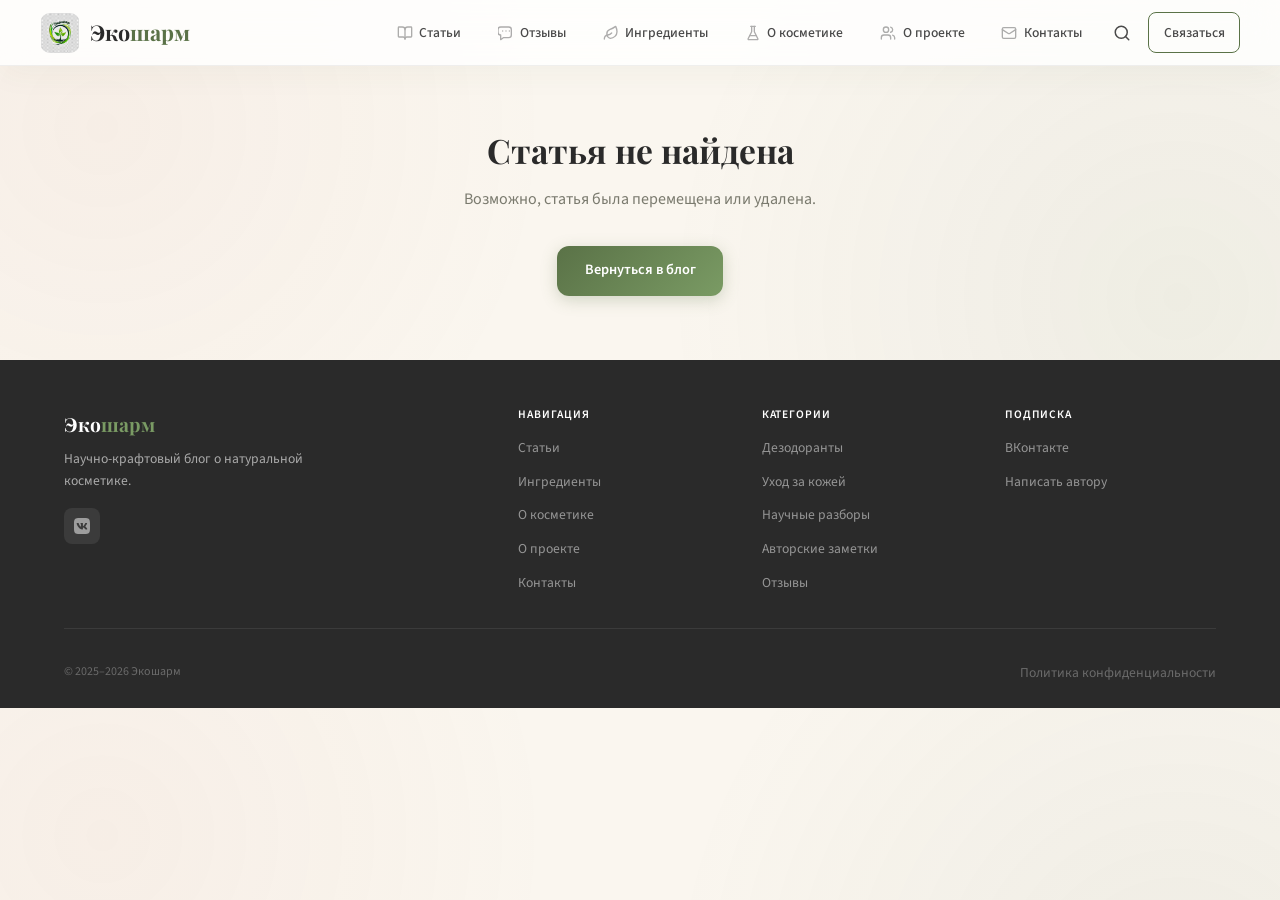
==== commit 05350768: "Add dedicated reviews section" ====
--- a/article.html
+++ b/article.html
@@ -25,6 +25,12 @@
           <a href="blog.html">
             <svg width="15" height="15" viewBox="0 0 24 24" fill="none" stroke="currentColor" stroke-width="2" stroke-linecap="round" stroke-linejoin="round"><path d="M12 7v14"/><path d="M3 18a1 1 0 0 1-1-1V4a1 1 0 0 1 1-1h5a4 4 0 0 1 4 4 4 4 0 0 1 4-4h5a1 1 0 0 1 1 1v13a1 1 0 0 1-1 1h-6a3 3 0 0 0-3 3 3 3 0 0 0-3-3z"/></svg>
             Статьи
+          </a>
+        </li>
+        <li>
+          <a href="reviews.html">
+            <svg width="15" height="15" viewBox="0 0 24 24" fill="none" stroke="currentColor" stroke-width="2" stroke-linecap="round" stroke-linejoin="round"><path d="M20 15a4 4 0 0 1-4 4H8l-4 3v-7a4 4 0 0 1-4-4V7a4 4 0 0 1 4-4h12a4 4 0 0 1 4 4z"/><path d="M7 9h.01M12 9h.01M17 9h.01"/></svg>
+            Отзывы
           </a>
         </li>
         <li>
@@ -111,7 +117,7 @@
           <li><a href="blog.html">Уход за кожей</a></li>
           <li><a href="blog.html">Научные разборы</a></li>
           <li><a href="blog.html">Авторские заметки</a></li>
-          <li><a href="blog.html">Отзывы</a></li>
+          <li><a href="reviews.html">Отзывы</a></li>
         </ul>
       </div>
       <div>
--- a/css/style.css
+++ b/css/style.css
@@ -715,9 +715,11 @@
   gap: 3rem; align-items: start;
   max-width: 960px; margin: 0 auto; padding-bottom: 4rem;
 }
-.content p { font-size: 1.05rem; line-height: 1.85; margin-bottom: 1.3rem; color: var(--graphite); }
+.content { min-width: 0; }
+.content > p { font-size: 1.05rem; line-height: 1.85; margin-bottom: 1.3rem; color: var(--graphite); }
 .content h2 {
-  margin: 2rem 0 0.8rem; font-size: 1.5rem;
+  margin: 2.7rem 0 1rem; padding-bottom: 0.65rem; font-size: 1.45rem;
+  line-height: 1.35; border-bottom: 1px solid rgba(90,114,71,0.18);
   scroll-margin-top: 100px;
 }
 .content h3 {
@@ -731,6 +733,71 @@
   padding: 0.8rem 1.5rem; margin: 1.5rem 0;
   background: var(--cream); border-radius: 0 8px 8px 0;
   font-style: italic; color: var(--stone);
+}
+
+/* Readable structure for the author's original VK formatting */
+.article-lead {
+  padding: 1.2rem 1.35rem; border-radius: 16px;
+  background: linear-gradient(145deg, rgba(90,114,71,0.09), rgba(196,112,75,0.07));
+  border: 1px solid rgba(90,114,71,0.12);
+  font-family: var(--font-display); font-size: 1.08rem !important;
+  line-height: 1.7 !important; color: var(--olive-dark) !important;
+}
+.article-list {
+  display: grid; gap: 0.7rem; margin: 0.2rem 0 1.7rem; padding: 0;
+  list-style: none;
+}
+.article-list li {
+  position: relative; padding: 0.75rem 0.9rem 0.75rem 2.4rem;
+  border-radius: 12px; background: rgba(90,114,71,0.055);
+  font-size: 1rem; line-height: 1.65; color: var(--graphite);
+}
+.article-list li::before {
+  content: ''; position: absolute; left: 1rem; top: 1.35rem;
+  width: 7px; height: 7px; border-radius: 50%; background: var(--olive);
+  box-shadow: 0 0 0 4px rgba(90,114,71,0.11);
+}
+.content .article-dialogue {
+  margin: 0.2rem 0 1.6rem; padding: 1rem 1.3rem;
+  font-family: var(--font-display); font-size: 1.08rem;
+  font-style: italic; line-height: 1.7; color: var(--olive-dark);
+}
+.article-numbered {
+  margin: 0.7rem 0 1rem; padding: 1rem 1.15rem;
+  border: 1px solid rgba(90,114,71,0.12); border-radius: 14px;
+  background: rgba(255,255,255,0.72); box-shadow: var(--shadow-sm);
+}
+.article-numbered--leaf {
+  background: linear-gradient(145deg, rgba(90,114,71,0.08), rgba(255,255,255,0.8));
+}
+.article-numbered p {
+  margin: 0; font-size: 1rem; line-height: 1.72; color: var(--graphite);
+}
+.article-accent {
+  margin: 1.6rem 0 !important; padding: 0.9rem 1.15rem;
+  border-left: 3px solid var(--terracotta); border-radius: 0 12px 12px 0;
+  background: rgba(196,112,75,0.065);
+}
+.article-byline {
+  margin: 2.3rem 0 1rem !important; padding-top: 1.2rem;
+  border-top: 1px solid var(--sand); font-weight: 600;
+  color: var(--olive-dark) !important;
+}
+.article-source-tags,
+.article-meta-tags {
+  display: flex; flex-wrap: wrap; gap: 0.4rem; margin: 1rem 0 2rem;
+}
+.article-source-tags span {
+  padding: 0.25rem 0.65rem; border-radius: 999px;
+  background: var(--cream); color: var(--olive);
+  font-size: 0.72rem; font-weight: 600;
+}
+.article-related-heading { color: var(--olive-dark); }
+.article-continue,
+.article-note {
+  padding: 0.9rem 1.1rem; border-radius: 12px;
+  background: var(--cream); color: var(--olive-dark) !important;
+  font-weight: 600;
 }
 
 /* Table of Contents */
@@ -1049,6 +1116,39 @@
 .testimonial__dots { display: flex; justify-content: center; gap: 0.45rem; margin-top: 1.3rem; }
 .testimonial__dots span { width: 6px; height: 6px; border-radius: 50%; background: rgba(255,255,255,0.22); transition: all var(--transition); }
 .testimonial__dots span.active { width: 20px; border-radius: 8px; background: var(--terracotta-light); }
+.testimonial__all {
+  display: inline-flex; align-items: center; gap: 0.35rem; margin-top: 1.1rem;
+  color: white; font-size: 0.86rem; font-weight: 600;
+}
+.testimonial__all span { transition: transform var(--transition); }
+.testimonial__all:hover { color: var(--terracotta-light); }
+.testimonial__all:hover span { transform: translateX(4px); }
+
+/* Reviews */
+.reviews-hero { padding: 3.5rem 0 2.3rem; text-align: center; }
+.reviews-hero p { max-width: 620px; margin: 0.85rem auto 0; color: var(--stone); font-size: 1.05rem; }
+.reviews { padding: 1rem 0 5rem; }
+.reviews__grid { display: grid; grid-template-columns: repeat(auto-fill, minmax(330px, 1fr)); gap: 1.5rem; }
+.review-card {
+  display: grid; grid-template-columns: 120px 1fr; overflow: hidden; min-height: 230px;
+  border: 1px solid rgba(90,114,71,0.1); border-radius: var(--radius-lg);
+  background: white; box-shadow: var(--shadow-card); color: inherit;
+  transition: transform var(--transition), box-shadow var(--transition), border-color var(--transition);
+}
+.review-card:hover { transform: translateY(-4px); box-shadow: var(--shadow-card-hover); border-color: rgba(90,114,71,0.22); }
+.review-card__media { display: flex; align-items: center; justify-content: center; overflow: hidden; background: linear-gradient(145deg, var(--olive-dark), var(--olive-light)); }
+.review-card__media img { width: 100%; height: 100%; object-fit: cover; }
+.review-card__media span { font-family: var(--font-display); font-size: 6rem; line-height: 1; color: rgba(255,255,255,0.82); transform: translateY(0.8rem); }
+.review-card__body { display: flex; flex-direction: column; min-width: 0; padding: 1.25rem; }
+.review-card__meta { display: flex; justify-content: space-between; gap: 0.6rem; margin-bottom: 0.55rem; font-size: 0.66rem; }
+.review-card__meta span { color: var(--terracotta); font-weight: 700; letter-spacing: 0.1em; text-transform: uppercase; }
+.review-card__meta time { color: var(--stone); white-space: nowrap; }
+.review-card h2 { font-size: 1.1rem; margin-bottom: 0.5rem; }
+.review-card p { color: var(--graphite); font-size: 0.9rem; line-height: 1.65; }
+.review-card__read { margin-top: auto; padding-top: 0.8rem; color: var(--olive); font-size: 0.78rem; font-weight: 600; }
+.review-card__read b { display: inline-block; transition: transform var(--transition); }
+.review-card:hover .review-card__read b { transform: translateX(4px); }
+.reviews-note { max-width: 760px; margin: 2.2rem auto 0; padding: 1rem 1.2rem; border-radius: 14px; background: var(--cream-dark); color: var(--stone); font-size: 0.88rem; text-align: center; }
 
 /* Soft contact prompts */
 .soft-cta { padding: 4.5rem 0; background: white; }
@@ -1173,6 +1273,16 @@
   .hook__nav--prev { left: 0.65rem; }
   .hook__nav--next { right: 0.65rem; }
   .hook__hint { display: none; }
+  .article-hero { padding-top: 2rem; }
+  .article-hero h1 { font-size: clamp(1.75rem, 8vw, 2.35rem); }
+  .cover { margin: 0 1rem 2rem; border-radius: 16px; }
+  .content > p { font-size: 1rem; line-height: 1.78; }
+  .content h2 { margin-top: 2.2rem; font-size: 1.28rem; }
+  .article-list li { padding-left: 2.2rem; }
+  .reviews-hero { padding: 2.4rem 0 1.6rem; }
+  .reviews { padding-bottom: 3.5rem; }
+  .reviews__grid { grid-template-columns: 1fr; }
+  .review-card { grid-template-columns: 96px 1fr; min-height: 200px; }
 }
 @media (max-width: 480px) {
   .container { padding: 0 1rem; }
